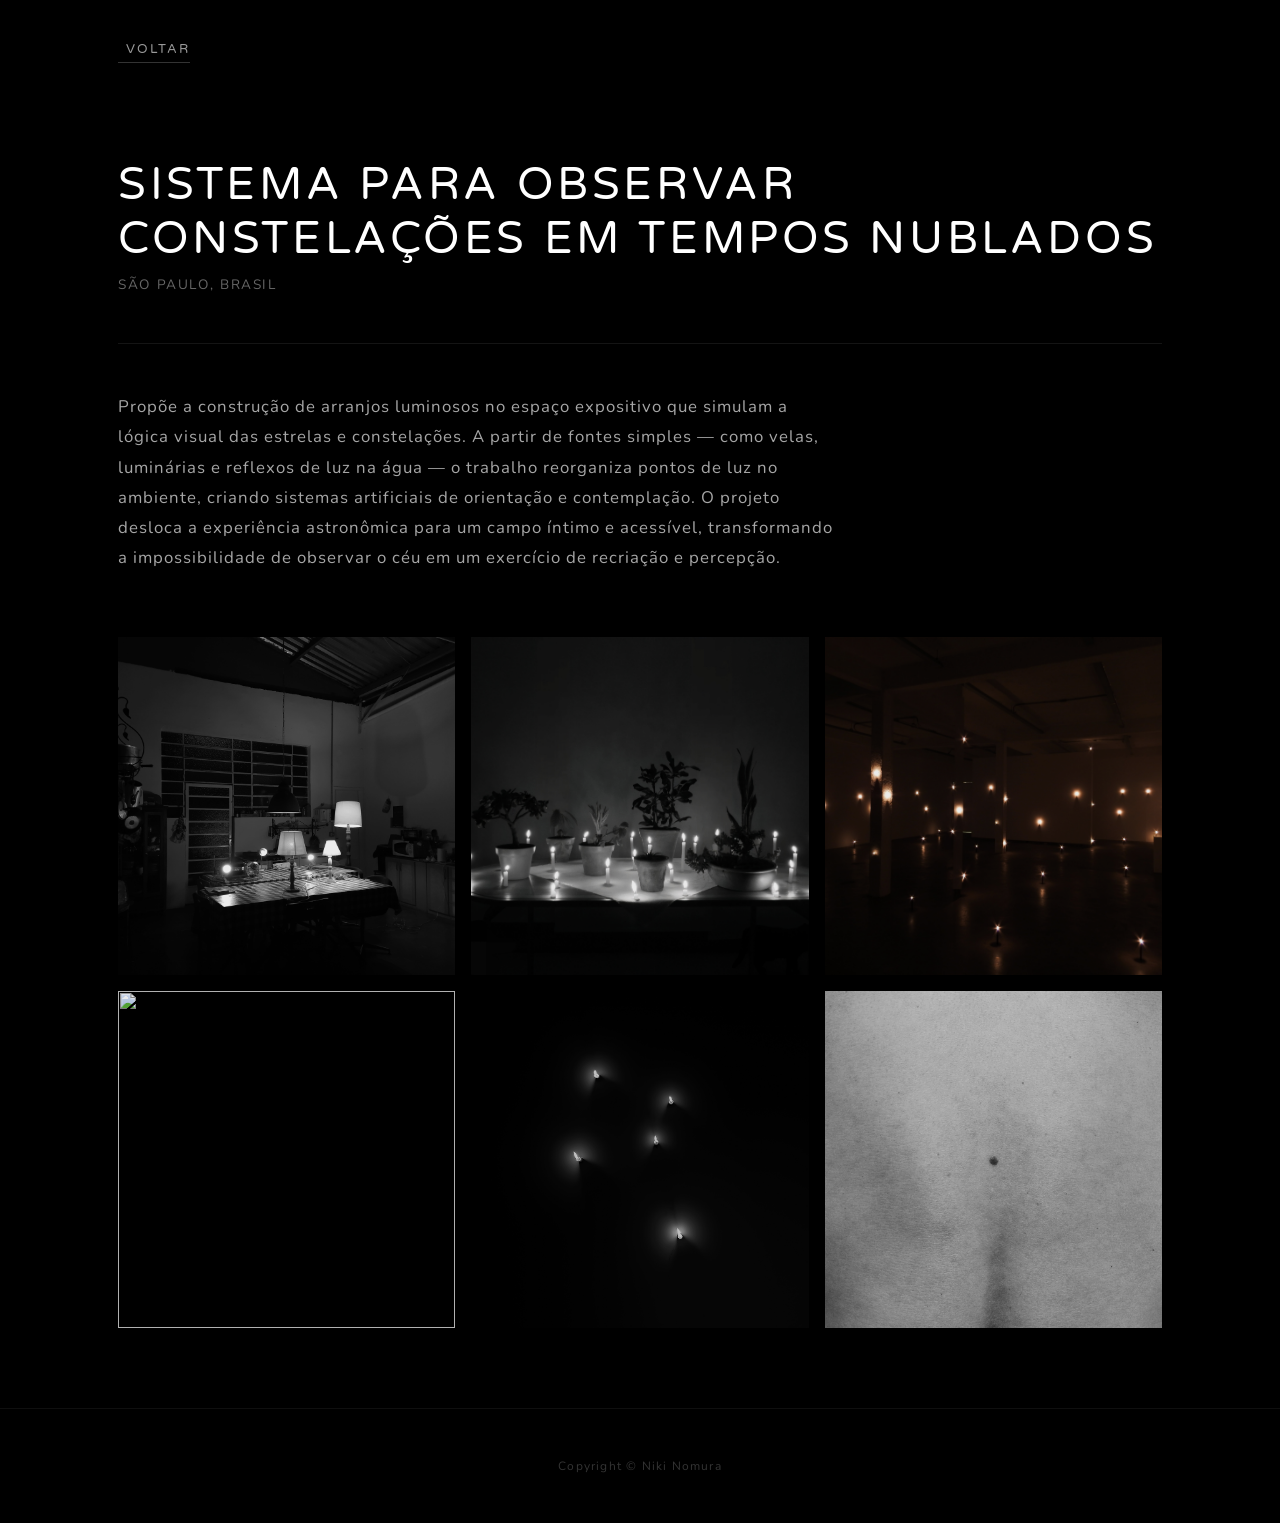
==== projeto1.html @ 653d7326 "Atualização do Site" ====
<!DOCTYPE html>
<html lang="pt-BR">
    <head>
        <meta charset="utf-8" />
        <meta name="viewport" content="width=device-width, initial-scale=1, shrink-to-fit=no" />
        <title>Sistema — Niki Nomura</title>
        <link rel="icon" type="image/x-icon" href="assets/favicon.ico" />
        <script src="https://use.fontawesome.com/releases/v6.3.0/js/all.js" crossorigin="anonymous"></script>
        <link href="https://fonts.googleapis.com/css?family=Varela+Round" rel="stylesheet" />
        <link href="https://fonts.googleapis.com/css?family=Nunito:200,200i,300,300i,400,400i,600,600i,700,700i,800,800i,900,900i" rel="stylesheet" />
        <link href="css/styles.css" rel="stylesheet" />
        <style>
            body {
                background-color: #000;
                color: #fff;
            }

            /* ----- BOTÃO VOLTAR ----- */
            .btn-voltar {
                display: inline-block;
                margin: 2.5rem 0 1rem 0;
                color: rgba(255,255,255,0.6);
                text-decoration: none;
                font-family: 'Varela Round', sans-serif;
                font-size: 0.8rem;
                letter-spacing: 0.15em;
                text-transform: uppercase;
                border-bottom: 1px solid rgba(255,255,255,0.2);
                padding-bottom: 3px;
                transition: color 0.3s ease, border-color 0.3s ease;
            }
            .btn-voltar:hover {
                color: #fff;
                border-color: #fff;
            }
            .btn-voltar i {
                margin-right: 8px;
            }

            /* ----- CABEÇALHO DO PROJETO ----- */
            .projeto-header {
                padding: 5rem 0 2rem 0;
                border-bottom: 1px solid rgba(255,255,255,0.08);
                margin-bottom: 3rem;
            }
            .projeto-titulo {
                font-family: 'Varela Round', sans-serif;
                font-size: 2.8rem;
                font-weight: 500;
                letter-spacing: 0.08em;
                text-transform: uppercase;
                margin-bottom: 0.5rem;
            }
            .projeto-data {
                font-family: 'Nunito', sans-serif;
                font-size: 0.85rem;
                letter-spacing: 0.12em;
                text-transform: uppercase;
                color: rgba(255,255,255,0.4);
            }

            /* ----- TEXTO DESCRITIVO ----- */
            .projeto-descricao {
                font-family: 'Nunito', sans-serif;
                font-size: 1.05rem;
                line-height: 1.8;
                color: rgba(255,255,255,0.65);
                max-width: 720px;
                margin-bottom: 4rem;
            }

            /* ----- GALERIA — 3 colunas, altura uniforme ----- */
            .galeria {
                display: grid;
                grid-template-columns: repeat(3, 1fr);
                gap: 1rem;
                margin-bottom: 5rem;
            }
            @media (max-width: 768px) {
                .galeria {
                    grid-template-columns: 1fr;
                }
                .projeto-titulo {
                    font-size: 1.8rem;
                }
            }
            .galeria-item {
                overflow: hidden;
                aspect-ratio: 1 / 1;
            }
            .galeria-item img {
                width: 100%;
                height: 100%;
                object-fit: cover;
                display: block;
                transition: transform 0.6s ease;
                filter: brightness(0.92);
                -webkit-user-drag: none;
                user-drag: none;
                pointer-events: none;
            }
            .galeria-item:hover img {
                transform: scale(1.03);
                filter: brightness(1);
            }

            /* ----- FOOTER ----- */
            .footer-projeto {
                padding: 3rem 0;
                text-align: center;
                font-size: 0.75rem;
                color: rgba(255,255,255,0.2);
                letter-spacing: 0.1em;
                border-top: 1px solid rgba(255,255,255,0.06);
            }
        </style>
    </head>
    <body>

        <div class="container px-4 px-lg-5">

            <a href="index.html" class="btn-voltar">
                <i class="fas fa-arrow-left"></i> Voltar
            </a>

            <div class="projeto-header">
                <h1 class="projeto-titulo">Sistema Para Observar Constelações em Tempos Nublados</h1>
                <p class="projeto-data">São Paulo, Brasil</p>
            </div>

            <p class="projeto-descricao">
                Propõe a construção de arranjos luminosos no espaço expositivo que simulam a lógica visual das estrelas e constelações. A partir de fontes simples — como velas, luminárias e reflexos de luz na água — o trabalho reorganiza pontos de luz no ambiente, criando sistemas artificiais de orientação e contemplação. O projeto desloca a experiência astronômica para um campo íntimo e acessível, transformando a impossibilidade de observar o céu em um exercício de recriação e percepção.
            </p>

            <div class="galeria">

                <div class="galeria-item">
                    <img src="assets/img/a ceia.jpg" alt="" />
                </div>

                <div class="galeria-item">
                    <img src="assets/img/p1f1.jpg" alt="" />
                </div>

                <div class="galeria-item">
                    <img src="assets/img/p1f2.jpg" alt="" />
                </div>

                <div class="galeria-item">
                    <img src="assets/img/p1f3.jpg" alt="" />
                </div>

                <div class="galeria-item">
                    <img src="assets/img/p1f4.jpg" alt="" />
                </div>

                <div class="galeria-item">
                    <img src="assets/img/p1f5.jpg" alt="" />
                </div>

            </div>

        </div>

        <footer class="footer-projeto">
            Copyright &copy; Niki Nomura
        </footer>

        <script src="https://cdn.jsdelivr.net/npm/bootstrap@5.2.3/dist/js/bootstrap.bundle.min.js"></script>

        <!-- Bloqueia clique direito nas imagens -->
        <script>
            document.addEventListener('contextmenu', function(e) {
                if (e.target.tagName === 'IMG') {
                    e.preventDefault();
                }
            });
        </script>

    </body>
</html>
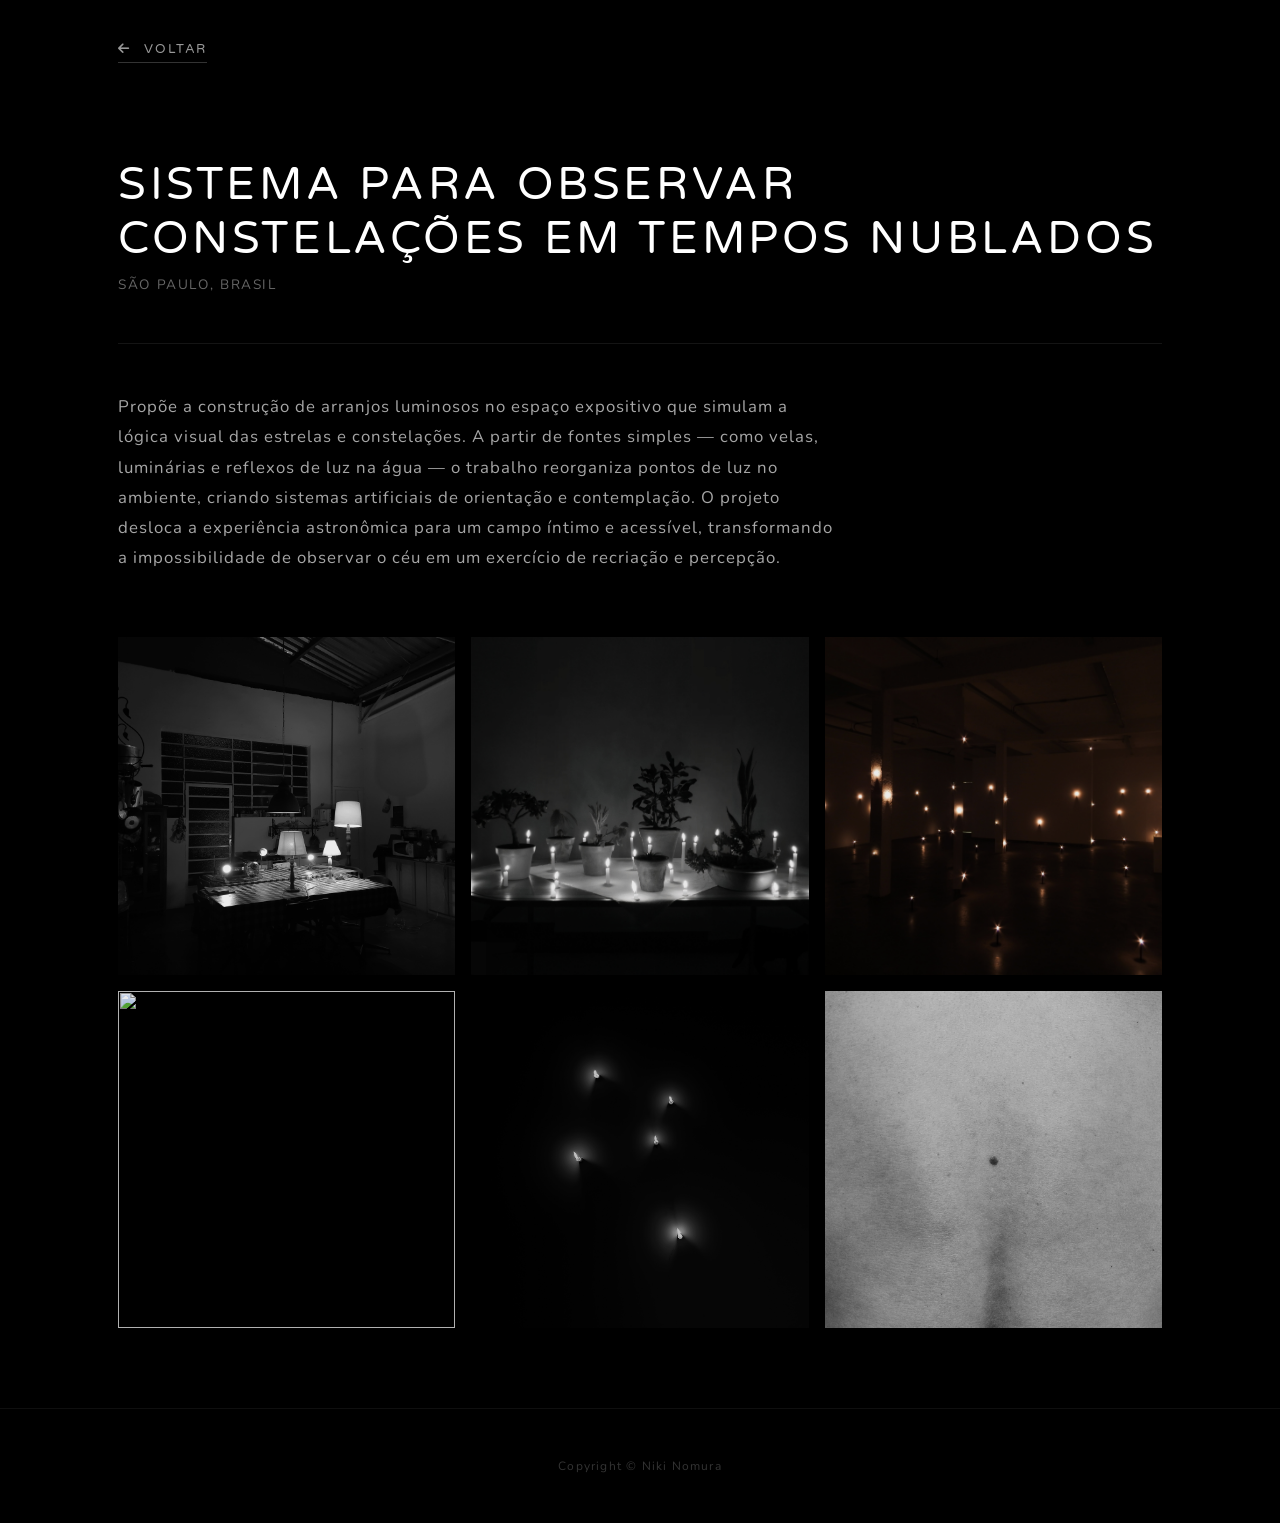
==== commit 45f4fd9d: "Versão Mobile" ====
--- a/projeto1.html
+++ b/projeto1.html
@@ -5,177 +5,58 @@
         <meta name="viewport" content="width=device-width, initial-scale=1, shrink-to-fit=no" />
         <title>Sistema — Niki Nomura</title>
         <link rel="icon" type="image/x-icon" href="assets/favicon.ico" />
-        <script src="https://use.fontawesome.com/releases/v6.3.0/js/all.js" crossorigin="anonymous"></script>
-        <link href="https://fonts.googleapis.com/css?family=Varela+Round" rel="stylesheet" />
-        <link href="https://fonts.googleapis.com/css?family=Nunito:200,200i,300,300i,400,400i,600,600i,700,700i,800,800i,900,900i" rel="stylesheet" />
+        <link rel="stylesheet" href="https://cdnjs.cloudflare.com/ajax/libs/font-awesome/6.3.0/css/all.min.css" crossorigin="anonymous" />
+        <link href="https://fonts.googleapis.com/css2?family=Varela+Round&family=Nunito:wght@300;400;700&display=swap" rel="stylesheet" />
         <link href="css/styles.css" rel="stylesheet" />
         <style>
-            body {
-                background-color: #000;
-                color: #fff;
-            }
+            body { background-color: #000; color: #fff; }
+            .btn-voltar { display: inline-block; margin: 2.5rem 0 1rem 0; color: rgba(255,255,255,0.6); text-decoration: none; font-family: 'Varela Round', sans-serif; font-size: 0.8rem; letter-spacing: 0.15em; text-transform: uppercase; border-bottom: 1px solid rgba(255,255,255,0.2); padding-bottom: 3px; transition: color 0.3s ease, border-color 0.3s ease; }
+            .btn-voltar:hover { color: #fff; border-color: #fff; }
+            .btn-voltar i { margin-right: 8px; }
+            .projeto-header { padding: 5rem 0 2rem 0; border-bottom: 1px solid rgba(255,255,255,0.08); margin-bottom: 3rem; }
+            .projeto-titulo { font-family: 'Varela Round', sans-serif; font-size: 2.8rem; font-weight: 500; letter-spacing: 0.08em; text-transform: uppercase; margin-bottom: 0.5rem; }
+            .projeto-data { font-family: 'Nunito', sans-serif; font-size: 0.85rem; letter-spacing: 0.12em; text-transform: uppercase; color: rgba(255,255,255,0.4); }
+            .projeto-descricao { font-family: 'Nunito', sans-serif; font-size: 1.05rem; line-height: 1.8; color: rgba(255,255,255,0.65); max-width: 720px; margin-bottom: 4rem; }
 
-            /* ----- BOTÃO VOLTAR ----- */
-            .btn-voltar {
-                display: inline-block;
-                margin: 2.5rem 0 1rem 0;
-                color: rgba(255,255,255,0.6);
-                text-decoration: none;
-                font-family: 'Varela Round', sans-serif;
-                font-size: 0.8rem;
-                letter-spacing: 0.15em;
-                text-transform: uppercase;
-                border-bottom: 1px solid rgba(255,255,255,0.2);
-                padding-bottom: 3px;
-                transition: color 0.3s ease, border-color 0.3s ease;
-            }
-            .btn-voltar:hover {
-                color: #fff;
-                border-color: #fff;
-            }
-            .btn-voltar i {
-                margin-right: 8px;
-            }
+            .galeria { display: grid; grid-template-columns: repeat(3, 1fr); gap: 1rem; margin-bottom: 5rem; }
+            .galeria-item { overflow: hidden; aspect-ratio: 1 / 1; position: relative; }
+            .galeria-item img { width: 100%; height: 100%; object-fit: cover; display: block; transition: transform 0.6s ease; filter: brightness(0.92); -webkit-user-drag: none; pointer-events: none; }
+            .galeria-item::after { content: ""; position: absolute; inset: 0; z-index: 2; }
+            .galeria-item:hover img { transform: scale(1.03); filter: brightness(1); }
 
-            /* ----- CABEÇALHO DO PROJETO ----- */
-            .projeto-header {
-                padding: 5rem 0 2rem 0;
-                border-bottom: 1px solid rgba(255,255,255,0.08);
-                margin-bottom: 3rem;
-            }
-            .projeto-titulo {
-                font-family: 'Varela Round', sans-serif;
-                font-size: 2.8rem;
-                font-weight: 500;
-                letter-spacing: 0.08em;
-                text-transform: uppercase;
-                margin-bottom: 0.5rem;
-            }
-            .projeto-data {
-                font-family: 'Nunito', sans-serif;
-                font-size: 0.85rem;
-                letter-spacing: 0.12em;
-                text-transform: uppercase;
-                color: rgba(255,255,255,0.4);
-            }
+            .footer-projeto { padding: 3rem 0; text-align: center; font-size: 0.75rem; color: rgba(255,255,255,0.2); letter-spacing: 0.1em; border-top: 1px solid rgba(255,255,255,0.06); }
 
-            /* ----- TEXTO DESCRITIVO ----- */
-            .projeto-descricao {
-                font-family: 'Nunito', sans-serif;
-                font-size: 1.05rem;
-                line-height: 1.8;
-                color: rgba(255,255,255,0.65);
-                max-width: 720px;
-                margin-bottom: 4rem;
-            }
-
-            /* ----- GALERIA — 3 colunas, altura uniforme ----- */
-            .galeria {
-                display: grid;
-                grid-template-columns: repeat(3, 1fr);
-                gap: 1rem;
-                margin-bottom: 5rem;
-            }
             @media (max-width: 768px) {
-                .galeria {
-                    grid-template-columns: 1fr;
-                }
-                .projeto-titulo {
-                    font-size: 1.8rem;
-                }
-            }
-            .galeria-item {
-                overflow: hidden;
-                aspect-ratio: 1 / 1;
-            }
-            .galeria-item img {
-                width: 100%;
-                height: 100%;
-                object-fit: cover;
-                display: block;
-                transition: transform 0.6s ease;
-                filter: brightness(0.92);
-                -webkit-user-drag: none;
-                user-drag: none;
-                pointer-events: none;
-            }
-            .galeria-item:hover img {
-                transform: scale(1.03);
-                filter: brightness(1);
-            }
-
-            /* ----- FOOTER ----- */
-            .footer-projeto {
-                padding: 3rem 0;
-                text-align: center;
-                font-size: 0.75rem;
-                color: rgba(255,255,255,0.2);
-                letter-spacing: 0.1em;
-                border-top: 1px solid rgba(255,255,255,0.06);
+                .galeria { grid-template-columns: repeat(2, 1fr); gap: 0.5rem; }
+                .projeto-titulo { font-size: 1.5rem; }
+                .projeto-header { padding: 3rem 0 1.5rem 0; }
+                .projeto-descricao { font-size: 0.95rem; margin-bottom: 2rem; }
             }
         </style>
     </head>
     <body>
-
         <div class="container px-4 px-lg-5">
-
-            <a href="index.html" class="btn-voltar">
-                <i class="fas fa-arrow-left"></i> Voltar
-            </a>
-
+            <a href="index.html" class="btn-voltar"><i class="fas fa-arrow-left"></i> Voltar</a>
             <div class="projeto-header">
                 <h1 class="projeto-titulo">Sistema Para Observar Constelações em Tempos Nublados</h1>
                 <p class="projeto-data">São Paulo, Brasil</p>
             </div>
-
             <p class="projeto-descricao">
                 Propõe a construção de arranjos luminosos no espaço expositivo que simulam a lógica visual das estrelas e constelações. A partir de fontes simples — como velas, luminárias e reflexos de luz na água — o trabalho reorganiza pontos de luz no ambiente, criando sistemas artificiais de orientação e contemplação. O projeto desloca a experiência astronômica para um campo íntimo e acessível, transformando a impossibilidade de observar o céu em um exercício de recriação e percepção.
             </p>
-
             <div class="galeria">
-
-                <div class="galeria-item">
-                    <img src="assets/img/a ceia.jpg" alt="" />
-                </div>
-
-                <div class="galeria-item">
-                    <img src="assets/img/p1f1.jpg" alt="" />
-                </div>
-
-                <div class="galeria-item">
-                    <img src="assets/img/p1f2.jpg" alt="" />
-                </div>
-
-                <div class="galeria-item">
-                    <img src="assets/img/p1f3.jpg" alt="" />
-                </div>
-
-                <div class="galeria-item">
-                    <img src="assets/img/p1f4.jpg" alt="" />
-                </div>
-
-                <div class="galeria-item">
-                    <img src="assets/img/p1f5.jpg" alt="" />
-                </div>
-
+                <div class="galeria-item"><img src="assets/img/a ceia.jpg" alt="" loading="lazy" /></div>
+                <div class="galeria-item"><img src="assets/img/p1f1.jpg" alt="" loading="lazy" /></div>
+                <div class="galeria-item"><img src="assets/img/p1f2.jpg" alt="" loading="lazy" /></div>
+                <div class="galeria-item"><img src="assets/img/p1f3.jpg" alt="" loading="lazy" /></div>
+                <div class="galeria-item"><img src="assets/img/p1f4.jpg" alt="" loading="lazy" /></div>
+                <div class="galeria-item"><img src="assets/img/p1f5.jpg" alt="" loading="lazy" /></div>
             </div>
-
         </div>
-
-        <footer class="footer-projeto">
-            Copyright &copy; Niki Nomura
-        </footer>
-
+        <footer class="footer-projeto">Copyright &copy; Niki Nomura</footer>
         <script src="https://cdn.jsdelivr.net/npm/bootstrap@5.2.3/dist/js/bootstrap.bundle.min.js"></script>
-
-        <!-- Bloqueia clique direito nas imagens -->
         <script>
-            document.addEventListener('contextmenu', function(e) {
-                if (e.target.tagName === 'IMG') {
-                    e.preventDefault();
-                }
-            });
+            document.addEventListener('contextmenu', function(e) { if (e.target.tagName === 'IMG') e.preventDefault(); });
         </script>
-
     </body>
 </html>
